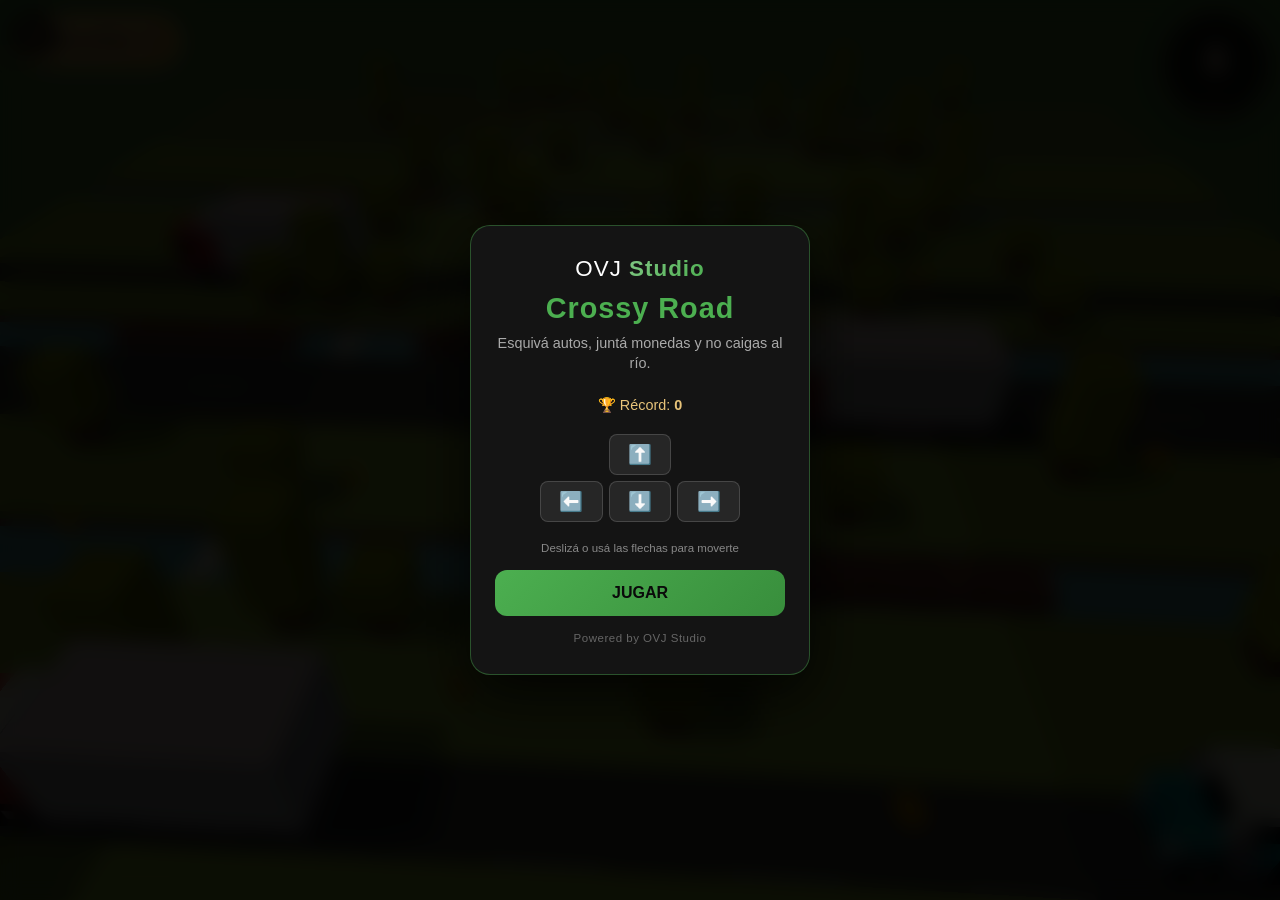
==== play/crossyroad/index.html @ e0ae5e1c "Add files via upload" ====
<!DOCTYPE html>
<html lang="en">
<head>
  <meta charset="utf-8">
  <meta name="google" content="notranslate">
  <meta name="viewport" content="width=device-width, user-scalable=no, minimum-scale=1.0, maximum-scale=1.0">
  <title>Crossy Road · OVJ Play</title>
  <link rel="icon" href="logo.png">
  <script type="module" crossorigin src="./assets/index-kClko3y4.js"></script>
  <link rel="stylesheet" crossorigin href="./assets/index-D1W9kxFr.css">
</head>
<body>
  <div id="container"></div>
  <div id="avatar-container">
    <canvas id="avatar-canvas"></canvas>
    <div id="avatar-label">OVJ</div>
  </div>
  <button id="btn-reiniciar" onclick="window.location.reload()">↻</button>
</body>
</html>
---- play/crossyroad/assets/index-D1W9kxFr.css ----
html,body{margin:0;padding:0;overflow:hidden;font-family:Segoe UI,Tahoma,Geneva,Verdana,sans-serif;background-color:#0a0a0a}#startPopup,#loosePopup{position:fixed;top:0;right:0;bottom:0;left:0;background-color:#000000eb;-webkit-backdrop-filter:blur(10px);backdrop-filter:blur(10px);display:flex;justify-content:center;align-items:center;z-index:1000}.ovj-modal{background:#141414;border:1px solid rgba(232,196,122,.3);border-radius:20px;padding:30px 24px;text-align:center;max-width:340px;width:90%;max-height:90vh;overflow-y:auto;box-shadow:0 20px 60px #000c;box-sizing:border-box}.ovj-logo{font-size:1.4rem;font-weight:300;color:#fff;letter-spacing:1px;margin-bottom:10px}.ovj-logo span{font-weight:800;background:linear-gradient(135deg,#f9d976,#d4a94a);-webkit-background-clip:text;-webkit-text-fill-color:transparent}.ovj-titulo{font-size:1.8rem;font-weight:800;color:#e8c47a;margin-bottom:8px;letter-spacing:1px}.ovj-subtitulo{font-size:.9rem;color:#aaa;margin-bottom:24px;line-height:1.4}.ovj-btn{width:100%;padding:14px 20px;border-radius:12px;border:none;background:linear-gradient(135deg,#e8c47a,#d4a94a);color:#0a0a0a;font-size:1rem;font-weight:800;cursor:pointer;font-family:inherit;transition:transform .2s,box-shadow .2s;margin-bottom:16px}.ovj-btn:hover{transform:scale(1.02);box-shadow:0 8px 25px #e8c47a66}.ovj-footer{font-size:.72rem;color:#666;letter-spacing:.5px}.ovj-link{display:block;font-size:.75rem;color:#e8c47a;text-decoration:none;margin-top:8px;opacity:.8}.ovj-link:hover{opacity:1;text-decoration:underline}#scoreElement{position:absolute;top:15px;left:15px;color:#0a0a0a;font-size:22px;padding:10px 18px;background:linear-gradient(135deg,#e8c47a,#d4a94a);border:2px solid #b8860b;border-radius:50px;font-weight:900;box-shadow:0 4px 20px #e8c47a80;z-index:10;font-family:Segoe UI,sans-serif;letter-spacing:.5px}@media (max-width: 480px){.ovj-titulo{font-size:1.5rem}.ovj-btn{padding:12px;font-size:.95rem}#scoreElement{font-size:14px;padding:6px 10px}}.ovj-publicidad{display:flex;flex-direction:column;align-items:center;justify-content:center;gap:4px;width:100%;max-width:100%;padding:14px 20px;margin:20px 0 0;box-sizing:border-box;background:linear-gradient(135deg,#4caf5026,#4caf500d);border:1.5px solid rgba(76,175,80,.5);border-radius:12px;color:#81c784;text-decoration:none;font-size:.85rem;font-weight:600;letter-spacing:.3px;transition:all .3s ease;text-align:center;box-shadow:0 4px 20px #4caf5026;animation:pulsePub 2.5s infinite}.ovj-publicidad strong{color:#fff;font-size:.95rem;font-weight:800}.ovj-publicidad:hover{background:#4caf5040;border-color:#4caf50;transform:translateY(-2px) scale(1.02);box-shadow:0 8px 30px #4caf5066}@keyframes pulsePub{0%,to{box-shadow:0 4px 20px #4caf5026}50%{box-shadow:0 6px 35px #4caf5059}}.ovj-publicidad-wrapper{width:100%;overflow:hidden;box-sizing:border-box;margin-top:20px}#avatar-container{position:fixed;top:12px;right:12px;width:100px;height:100px;border-radius:50%;overflow:hidden;background:#0a0a0ad9;border:2px solid rgba(232,196,122,.4);box-shadow:0 4px 20px #0009;z-index:100;pointer-events:none;display:flex;align-items:center;justify-content:center}#avatar-canvas{width:100%;height:100%;display:block}#avatar-label{position:absolute;bottom:-2px;left:50%;transform:translate(-50%);font-size:.55rem;font-weight:800;color:#e8c47a;letter-spacing:1px;background:#0a0a0ae6;padding:1px 6px;border-radius:10px;border:1px solid rgba(232,196,122,.3)}@media (max-width: 500px){#avatar-container{width:80px;height:80px;top:8px;right:8px}}#btn-reiniciar{position:fixed;top:12px;left:12px;width:44px;height:44px;border-radius:50%;border:2px solid rgba(232,196,122,.4);background:#0a0a0ad9;color:#e8c47a;font-size:1.4rem;font-weight:800;cursor:pointer;z-index:100;display:flex;align-items:center;justify-content:center;transition:all .2s;box-shadow:0 4px 20px #0009;font-family:inherit;padding:0}#btn-reiniciar:hover{background:#e8c47a33;border-color:#e8c47a;transform:scale(1.1)}#btn-reiniciar:active{transform:scale(.95)}@media (max-width: 500px){#btn-reiniciar{width:36px;height:36px;font-size:1.2rem;top:8px;left:8px}}
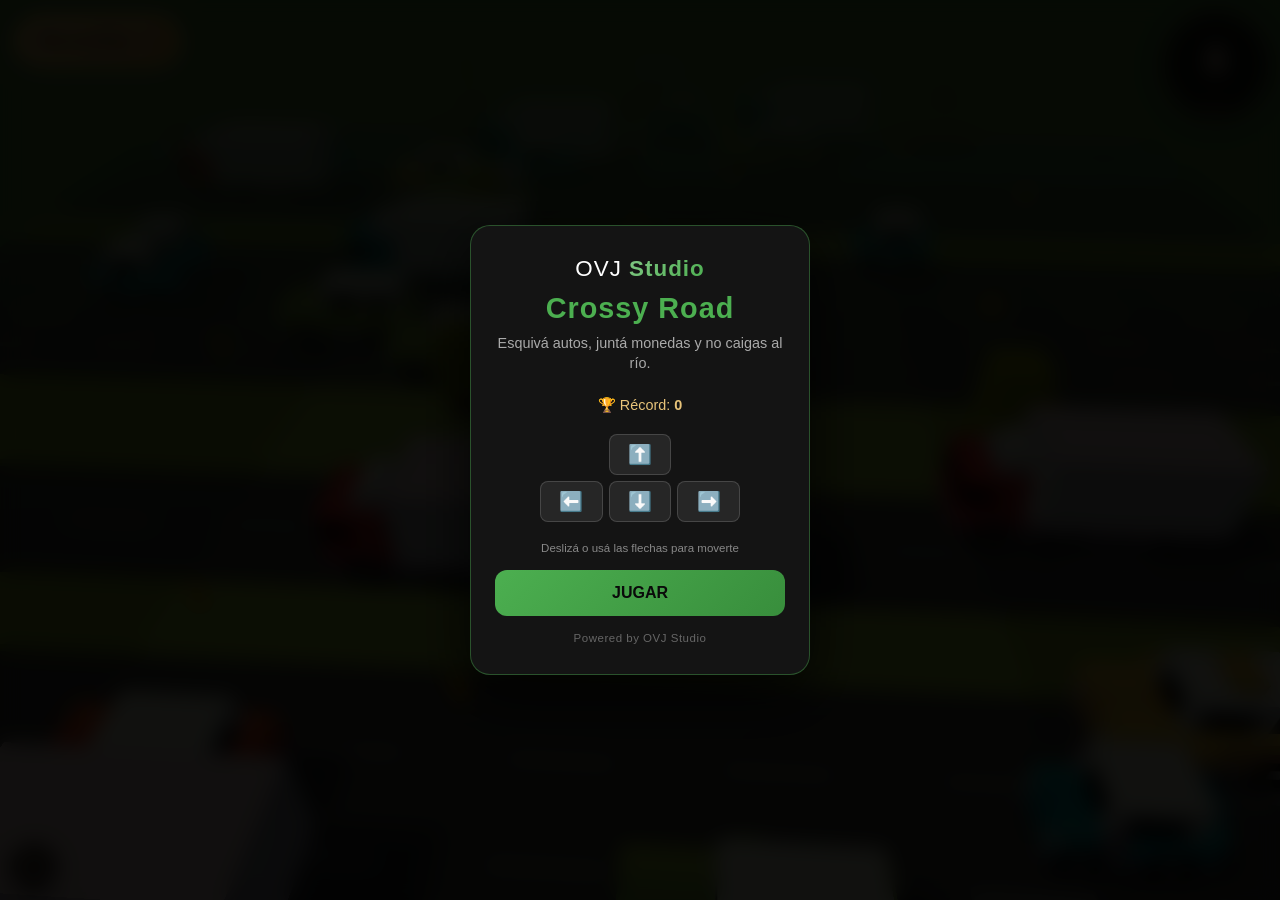
==== commit 642411c5: "Add files via upload" ====
--- a/play/crossyroad/index.html
+++ b/play/crossyroad/index.html
@@ -6,8 +6,8 @@
   <meta name="viewport" content="width=device-width, user-scalable=no, minimum-scale=1.0, maximum-scale=1.0">
   <title>Crossy Road · OVJ Play</title>
   <link rel="icon" href="logo.png">
-  <script type="module" crossorigin src="./assets/index-kClko3y4.js"></script>
-  <link rel="stylesheet" crossorigin href="./assets/index-D1W9kxFr.css">
+  <script type="module" crossorigin src="./assets/index-C-ke5EKR.js"></script>
+  <link rel="stylesheet" crossorigin href="./assets/index-CdCoIIlp.css">
 </head>
 <body>
   <div id="container"></div>
--- a/play/crossyroad/assets/index-CdCoIIlp.css
+++ b/play/crossyroad/assets/index-CdCoIIlp.css
@@ -0,0 +1 @@
+html,body{margin:0;padding:0;overflow:hidden;font-family:Segoe UI,Tahoma,Geneva,Verdana,sans-serif;background-color:#0a0a0a}#startPopup,#loosePopup{position:fixed;top:0;right:0;bottom:0;left:0;background-color:#000000eb;-webkit-backdrop-filter:blur(10px);backdrop-filter:blur(10px);display:flex;justify-content:center;align-items:center;z-index:1000}.ovj-modal{background:#141414;border:1px solid rgba(232,196,122,.3);border-radius:20px;padding:30px 24px;text-align:center;max-width:340px;width:90%;max-height:90vh;overflow-y:auto;box-shadow:0 20px 60px #000c;box-sizing:border-box}.ovj-logo{font-size:1.4rem;font-weight:300;color:#fff;letter-spacing:1px;margin-bottom:10px}.ovj-logo span{font-weight:800;background:linear-gradient(135deg,#f9d976,#d4a94a);-webkit-background-clip:text;-webkit-text-fill-color:transparent}.ovj-titulo{font-size:1.8rem;font-weight:800;color:#e8c47a;margin-bottom:8px;letter-spacing:1px}.ovj-subtitulo{font-size:.9rem;color:#aaa;margin-bottom:24px;line-height:1.4}.ovj-btn{width:100%;padding:14px 20px;border-radius:12px;border:none;background:linear-gradient(135deg,#e8c47a,#d4a94a);color:#0a0a0a;font-size:1rem;font-weight:800;cursor:pointer;font-family:inherit;transition:transform .2s,box-shadow .2s;margin-bottom:16px}.ovj-btn:hover{transform:scale(1.02);box-shadow:0 8px 25px #e8c47a66}.ovj-footer{font-size:.72rem;color:#666;letter-spacing:.5px}.ovj-link{display:block;font-size:.75rem;color:#e8c47a;text-decoration:none;margin-top:8px;opacity:.8}.ovj-link:hover{opacity:1;text-decoration:underline}#scoreElement{position:absolute;top:15px;left:15px;color:#0a0a0a;font-size:22px;padding:10px 18px;background:linear-gradient(135deg,#e8c47a,#d4a94a);border:2px solid #b8860b;border-radius:50px;font-weight:900;box-shadow:0 4px 20px #e8c47a80;z-index:10;font-family:Segoe UI,sans-serif;letter-spacing:.5px}@media (max-width: 480px){.ovj-titulo{font-size:1.5rem}.ovj-btn{padding:12px;font-size:.95rem}#scoreElement{font-size:14px;padding:6px 10px}}.ovj-publicidad{display:flex;flex-direction:column;align-items:center;justify-content:center;gap:4px;width:100%;max-width:100%;padding:14px 20px;margin:20px 0 0;box-sizing:border-box;background:linear-gradient(135deg,#4caf5026,#4caf500d);border:1.5px solid rgba(76,175,80,.5);border-radius:12px;color:#81c784;text-decoration:none;font-size:.85rem;font-weight:600;letter-spacing:.3px;transition:all .3s ease;text-align:center;box-shadow:0 4px 20px #4caf5026;animation:pulsePub 2.5s infinite}.ovj-publicidad strong{color:#fff;font-size:.95rem;font-weight:800}.ovj-publicidad:hover{background:#4caf5040;border-color:#4caf50;transform:translateY(-2px) scale(1.02);box-shadow:0 8px 30px #4caf5066}@keyframes pulsePub{0%,to{box-shadow:0 4px 20px #4caf5026}50%{box-shadow:0 6px 35px #4caf5059}}.ovj-publicidad-wrapper{width:100%;overflow:hidden;box-sizing:border-box;margin-top:20px}#avatar-container{position:fixed;top:12px;right:12px;width:100px;height:100px;border-radius:50%;overflow:hidden;background:#0a0a0ad9;border:2px solid rgba(232,196,122,.4);box-shadow:0 4px 20px #0009;z-index:100;pointer-events:none;display:flex;align-items:center;justify-content:center}#avatar-canvas{width:100%;height:100%;display:block}#avatar-label{position:absolute;bottom:-2px;left:50%;transform:translate(-50%);font-size:.55rem;font-weight:800;color:#e8c47a;letter-spacing:1px;background:#0a0a0ae6;padding:1px 6px;border-radius:10px;border:1px solid rgba(232,196,122,.3)}@media (max-width: 500px){#avatar-container{width:80px;height:80px;top:8px;right:8px}}#btn-reiniciar{position:fixed;bottom:12px;left:12px;width:44px;height:44px;border-radius:50%;border:2px solid rgba(232,196,122,.4);background:#0a0a0ad9;color:#e8c47a;font-size:1.4rem;font-weight:800;cursor:pointer;z-index:100;display:flex;align-items:center;justify-content:center;transition:all .2s;box-shadow:0 4px 20px #0009;font-family:inherit;padding:0}#btn-reiniciar:hover{background:#e8c47a33;border-color:#e8c47a;transform:scale(1.1)}#btn-reiniciar:active{transform:scale(.95)}@media (max-width: 500px){#btn-reiniciar{width:36px;height:36px;font-size:1.2rem;bottom:8px;left:8px}}
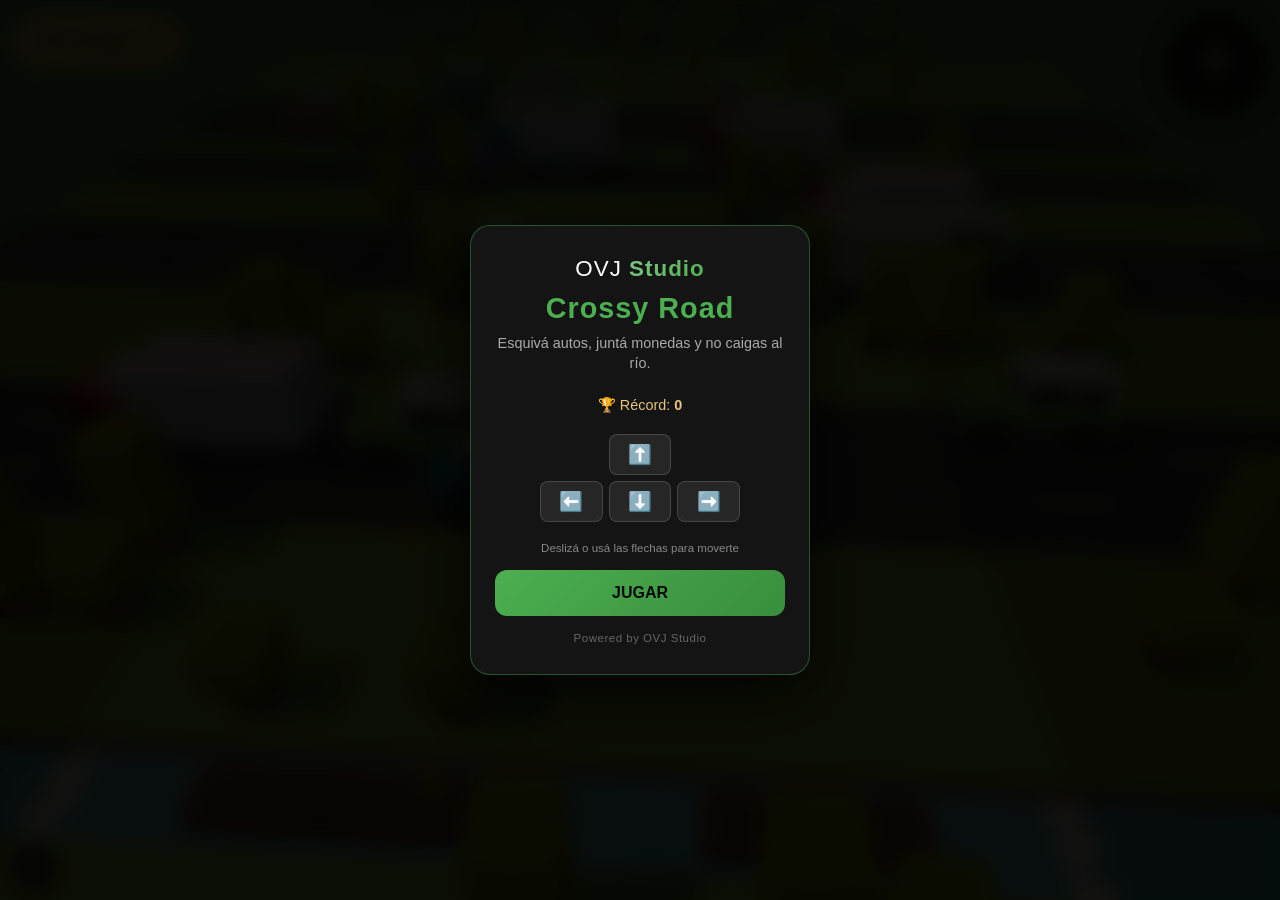
==== commit 412bbb71: "Add files via upload" ====
--- a/play/crossyroad/index.html
+++ b/play/crossyroad/index.html
@@ -6,7 +6,7 @@
   <meta name="viewport" content="width=device-width, user-scalable=no, minimum-scale=1.0, maximum-scale=1.0">
   <title>Crossy Road · OVJ Play</title>
   <link rel="icon" href="logo.png">
-  <script type="module" crossorigin src="./assets/index-C-ke5EKR.js"></script>
+  <script type="module" crossorigin src="./assets/index-D1NsiuIh.js"></script>
   <link rel="stylesheet" crossorigin href="./assets/index-CdCoIIlp.css">
 </head>
 <body>
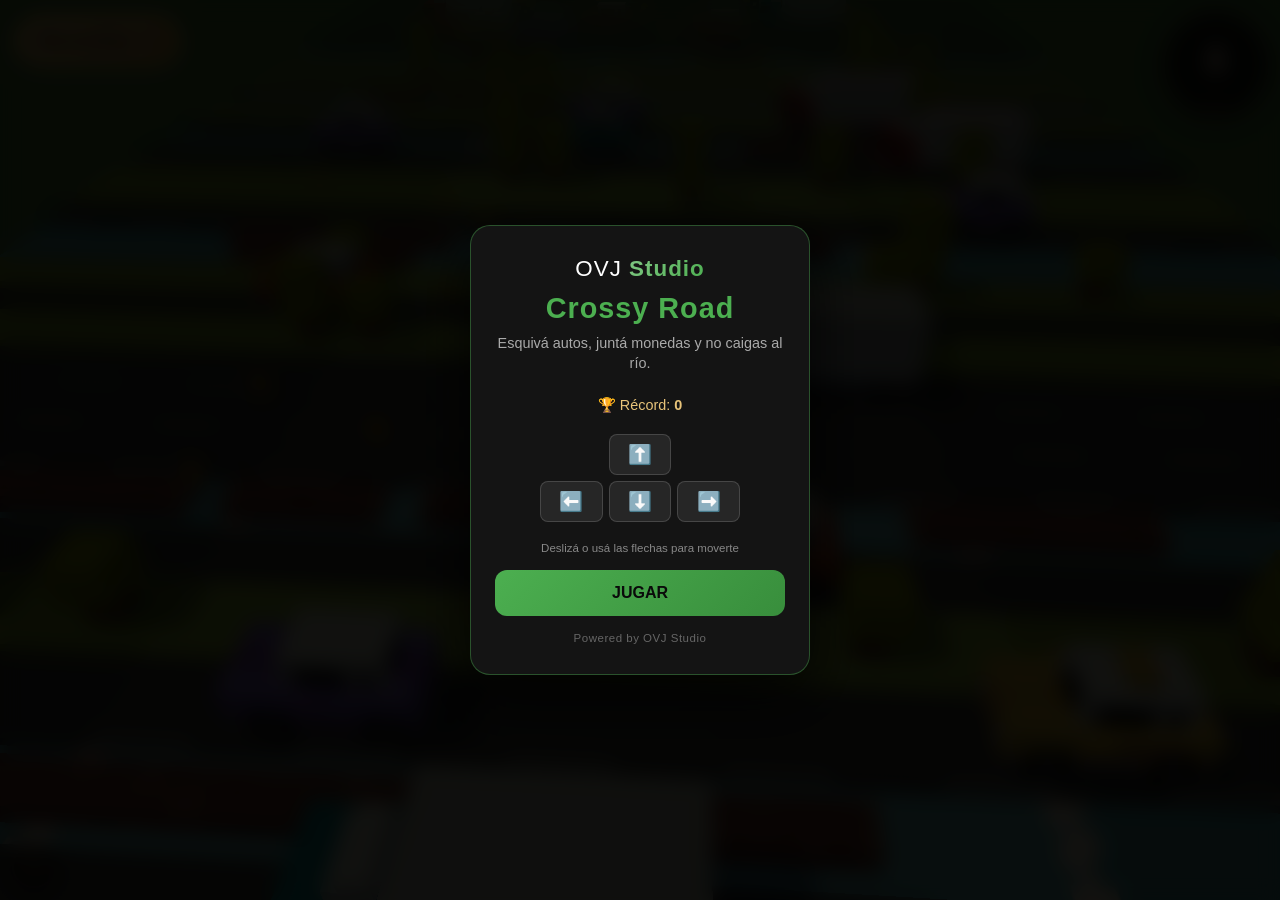
==== commit 3fd7e0b6: "Add files via upload" ====
--- a/play/crossyroad/index.html
+++ b/play/crossyroad/index.html
@@ -6,7 +6,7 @@
   <meta name="viewport" content="width=device-width, user-scalable=no, minimum-scale=1.0, maximum-scale=1.0">
   <title>Crossy Road · OVJ Play</title>
   <link rel="icon" href="logo.png">
-  <script type="module" crossorigin src="./assets/index-D1NsiuIh.js"></script>
+  <script type="module" crossorigin src="./assets/index-wHde-TeJ.js"></script>
   <link rel="stylesheet" crossorigin href="./assets/index-CdCoIIlp.css">
 </head>
 <body>
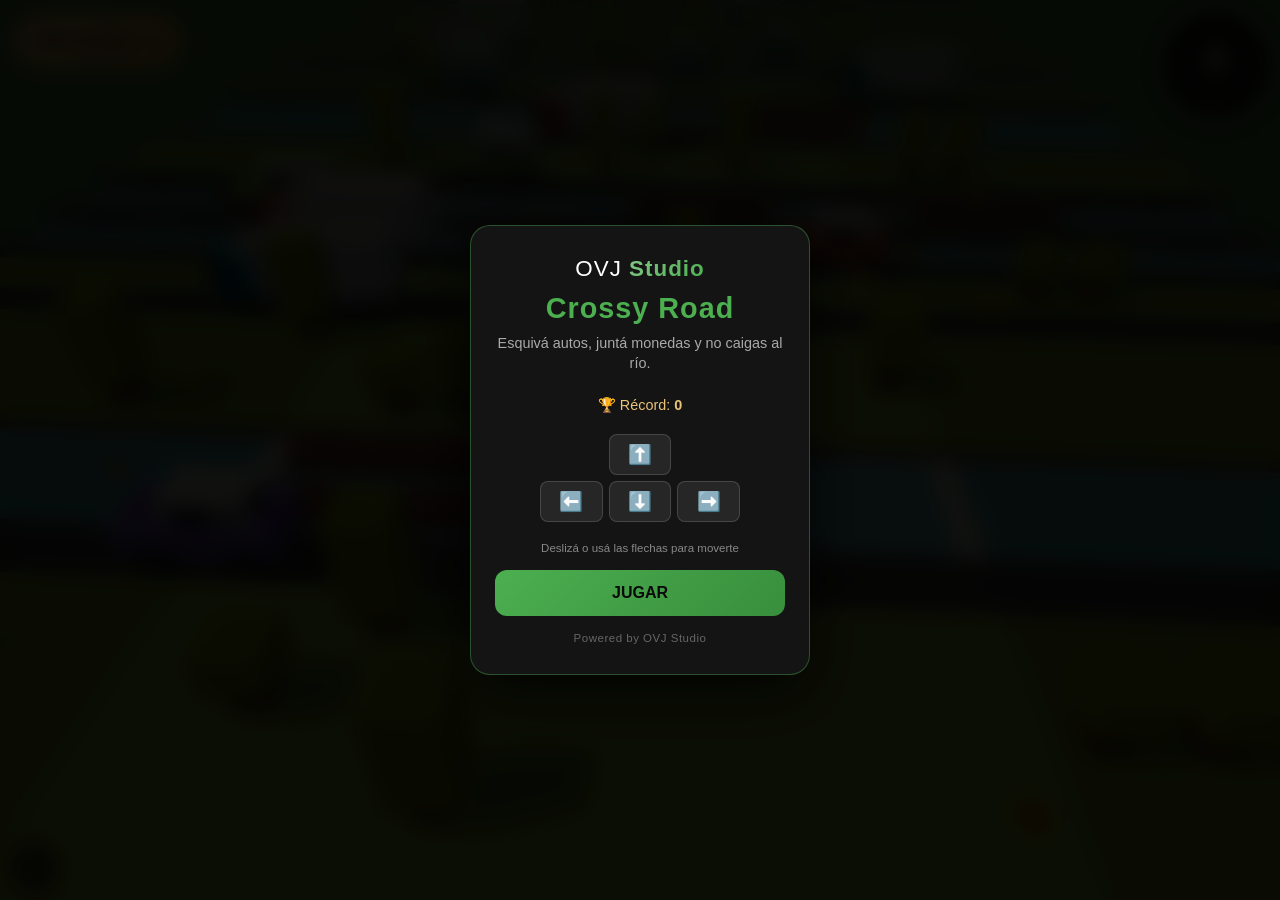
==== commit 9db7bea8: "Add files via upload" ====
--- a/play/crossyroad/index.html
+++ b/play/crossyroad/index.html
@@ -6,11 +6,12 @@
   <meta name="viewport" content="width=device-width, user-scalable=no, minimum-scale=1.0, maximum-scale=1.0">
   <title>Crossy Road · OVJ Play</title>
   <link rel="icon" href="logo.png">
-  <script type="module" crossorigin src="./assets/index-wHde-TeJ.js"></script>
-  <link rel="stylesheet" crossorigin href="./assets/index-CdCoIIlp.css">
+  <script type="module" crossorigin src="./assets/index-BsVlXwuv.js"></script>
+  <link rel="stylesheet" crossorigin href="./assets/index-qtJcQ1gS.css">
 </head>
 <body>
   <div id="container"></div>
+  <div id="pantalla-carga">Cargando...</div>
   <div id="avatar-container">
     <canvas id="avatar-canvas"></canvas>
     <div id="avatar-label">OVJ</div>
--- a/play/crossyroad/assets/index-qtJcQ1gS.css
+++ b/play/crossyroad/assets/index-qtJcQ1gS.css
@@ -0,0 +1 @@
+html,body{margin:0;padding:0;overflow:hidden;font-family:Segoe UI,Tahoma,Geneva,Verdana,sans-serif;background-color:#0a0a0a}#startPopup,#loosePopup{position:fixed;top:0;right:0;bottom:0;left:0;background-color:#000000eb;-webkit-backdrop-filter:blur(10px);backdrop-filter:blur(10px);display:flex;justify-content:center;align-items:center;z-index:1000}.ovj-modal{background:#141414;border:1px solid rgba(232,196,122,.3);border-radius:20px;padding:30px 24px;text-align:center;max-width:340px;width:90%;max-height:90vh;overflow-y:auto;box-shadow:0 20px 60px #000c;box-sizing:border-box}.ovj-logo{font-size:1.4rem;font-weight:300;color:#fff;letter-spacing:1px;margin-bottom:10px}.ovj-logo span{font-weight:800;background:linear-gradient(135deg,#f9d976,#d4a94a);-webkit-background-clip:text;-webkit-text-fill-color:transparent}.ovj-titulo{font-size:1.8rem;font-weight:800;color:#e8c47a;margin-bottom:8px;letter-spacing:1px}.ovj-subtitulo{font-size:.9rem;color:#aaa;margin-bottom:24px;line-height:1.4}.ovj-btn{width:100%;padding:14px 20px;border-radius:12px;border:none;background:linear-gradient(135deg,#e8c47a,#d4a94a);color:#0a0a0a;font-size:1rem;font-weight:800;cursor:pointer;font-family:inherit;transition:transform .2s,box-shadow .2s;margin-bottom:16px}.ovj-btn:hover{transform:scale(1.02);box-shadow:0 8px 25px #e8c47a66}.ovj-footer{font-size:.72rem;color:#666;letter-spacing:.5px}.ovj-link{display:block;font-size:.75rem;color:#e8c47a;text-decoration:none;margin-top:8px;opacity:.8}.ovj-link:hover{opacity:1;text-decoration:underline}#scoreElement{position:absolute;top:15px;left:15px;color:#0a0a0a;font-size:22px;padding:10px 18px;background:linear-gradient(135deg,#e8c47a,#d4a94a);border:2px solid #b8860b;border-radius:50px;font-weight:900;box-shadow:0 4px 20px #e8c47a80;z-index:10;font-family:Segoe UI,sans-serif;letter-spacing:.5px}@media (max-width: 480px){.ovj-titulo{font-size:1.5rem}.ovj-btn{padding:12px;font-size:.95rem}#scoreElement{font-size:14px;padding:6px 10px}}.ovj-publicidad{display:flex;flex-direction:column;align-items:center;justify-content:center;gap:4px;width:100%;max-width:100%;padding:14px 20px;margin:20px 0 0;box-sizing:border-box;background:linear-gradient(135deg,#4caf5026,#4caf500d);border:1.5px solid rgba(76,175,80,.5);border-radius:12px;color:#81c784;text-decoration:none;font-size:.85rem;font-weight:600;letter-spacing:.3px;transition:all .3s ease;text-align:center;box-shadow:0 4px 20px #4caf5026;animation:pulsePub 2.5s infinite}.ovj-publicidad strong{color:#fff;font-size:.95rem;font-weight:800}.ovj-publicidad:hover{background:#4caf5040;border-color:#4caf50;transform:translateY(-2px) scale(1.02);box-shadow:0 8px 30px #4caf5066}@keyframes pulsePub{0%,to{box-shadow:0 4px 20px #4caf5026}50%{box-shadow:0 6px 35px #4caf5059}}.ovj-publicidad-wrapper{width:100%;overflow:hidden;box-sizing:border-box;margin-top:20px}#avatar-container{position:fixed;top:12px;right:12px;width:100px;height:100px;border-radius:50%;overflow:hidden;background:#0a0a0ad9;border:2px solid rgba(232,196,122,.4);box-shadow:0 4px 20px #0009;z-index:100;pointer-events:none;display:flex;align-items:center;justify-content:center}#avatar-canvas{width:100%;height:100%;display:block}#avatar-label{position:absolute;bottom:-2px;left:50%;transform:translate(-50%);font-size:.55rem;font-weight:800;color:#e8c47a;letter-spacing:1px;background:#0a0a0ae6;padding:1px 6px;border-radius:10px;border:1px solid rgba(232,196,122,.3)}@media (max-width: 500px){#avatar-container{width:80px;height:80px;top:8px;right:8px}}#btn-reiniciar{position:fixed;bottom:12px;left:12px;width:44px;height:44px;border-radius:50%;border:2px solid rgba(232,196,122,.4);background:#0a0a0ad9;color:#e8c47a;font-size:1.4rem;font-weight:800;cursor:pointer;z-index:100;display:flex;align-items:center;justify-content:center;transition:all .2s;box-shadow:0 4px 20px #0009;font-family:inherit;padding:0}#btn-reiniciar:hover{background:#e8c47a33;border-color:#e8c47a;transform:scale(1.1)}#btn-reiniciar:active{transform:scale(.95)}@media (max-width: 500px){#btn-reiniciar{width:36px;height:36px;font-size:1.2rem;bottom:8px;left:8px}}#pantalla-carga{position:fixed;top:0;right:0;bottom:0;left:0;background:#0a0a0a;display:flex;align-items:center;justify-content:center;z-index:50;color:#e8c47a;font-size:1.2rem;font-weight:800;letter-spacing:2px;transition:opacity .5s ease}
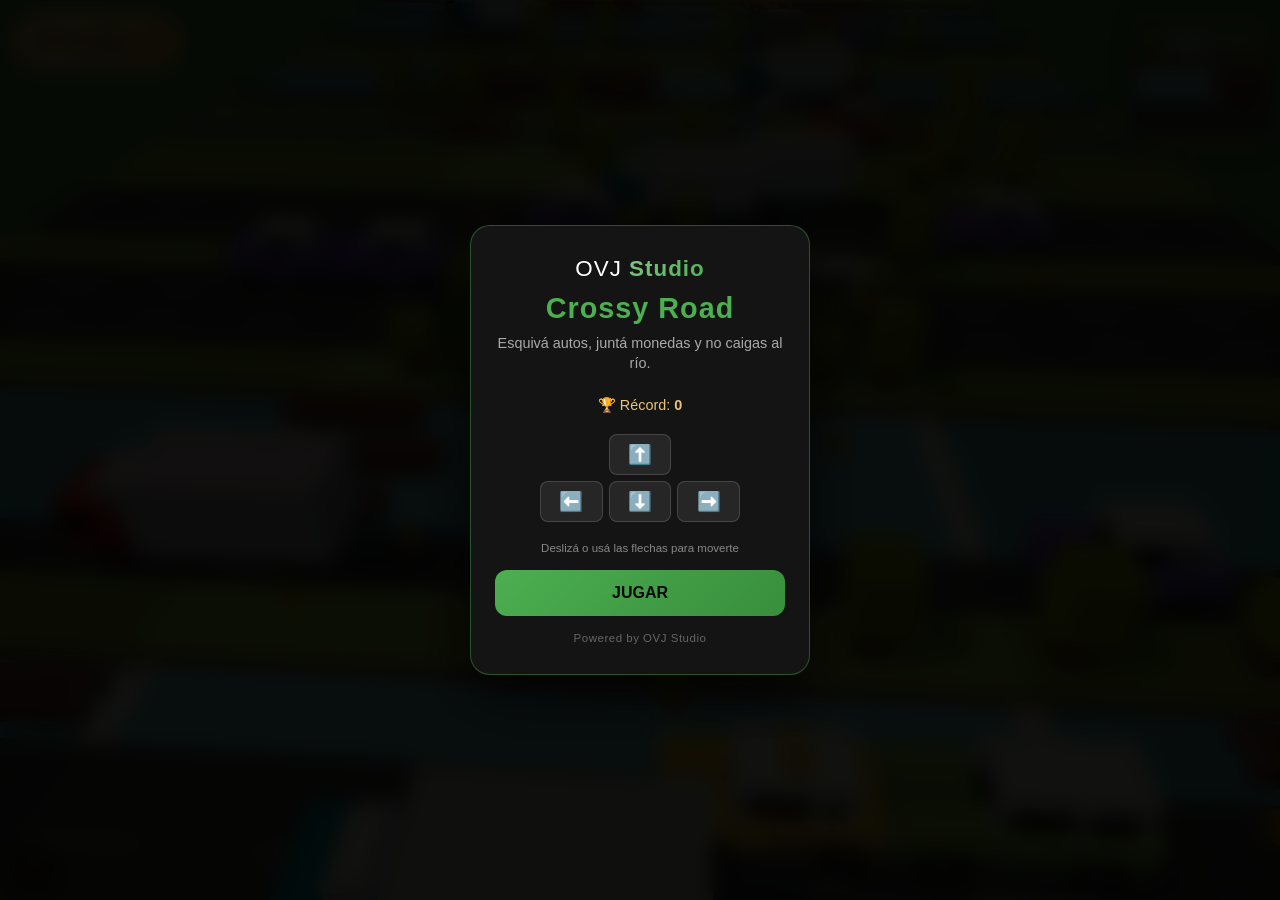
==== commit d00d8aab: "Add files via upload" ====
--- a/play/crossyroad/index.html
+++ b/play/crossyroad/index.html
@@ -6,15 +6,14 @@
   <meta name="viewport" content="width=device-width, user-scalable=no, minimum-scale=1.0, maximum-scale=1.0">
   <title>Crossy Road · OVJ Play</title>
   <link rel="icon" href="logo.png">
-  <script type="module" crossorigin src="./assets/index-BsVlXwuv.js"></script>
-  <link rel="stylesheet" crossorigin href="./assets/index-qtJcQ1gS.css">
+  <script type="module" crossorigin src="./assets/index-DP5bxMbE.js"></script>
+  <link rel="stylesheet" crossorigin href="./assets/index-BV_SxnOv.css">
 </head>
 <body>
   <div id="container"></div>
   <div id="pantalla-carga">Cargando...</div>
   <div id="avatar-container">
     <canvas id="avatar-canvas"></canvas>
-    <div id="avatar-label">OVJ</div>
   </div>
   <button id="btn-reiniciar" onclick="window.location.reload()">↻</button>
 </body>
--- a/play/crossyroad/assets/index-BV_SxnOv.css
+++ b/play/crossyroad/assets/index-BV_SxnOv.css
@@ -0,0 +1 @@
+html,body{margin:0;padding:0;overflow:hidden;font-family:Segoe UI,Tahoma,Geneva,Verdana,sans-serif;background-color:#0a0a0a}#startPopup,#loosePopup{position:fixed;top:0;right:0;bottom:0;left:0;background-color:#000000eb;-webkit-backdrop-filter:blur(10px);backdrop-filter:blur(10px);display:flex;justify-content:center;align-items:center;z-index:1000}.ovj-modal{background:#141414;border:1px solid rgba(232,196,122,.3);border-radius:20px;padding:30px 24px;text-align:center;max-width:340px;width:90%;max-height:90vh;overflow-y:auto;box-shadow:0 20px 60px #000c;box-sizing:border-box}.ovj-logo{font-size:1.4rem;font-weight:300;color:#fff;letter-spacing:1px;margin-bottom:10px}.ovj-logo span{font-weight:800;background:linear-gradient(135deg,#f9d976,#d4a94a);-webkit-background-clip:text;-webkit-text-fill-color:transparent}.ovj-titulo{font-size:1.8rem;font-weight:800;color:#e8c47a;margin-bottom:8px;letter-spacing:1px}.ovj-subtitulo{font-size:.9rem;color:#aaa;margin-bottom:24px;line-height:1.4}.ovj-btn{width:100%;padding:14px 20px;border-radius:12px;border:none;background:linear-gradient(135deg,#e8c47a,#d4a94a);color:#0a0a0a;font-size:1rem;font-weight:800;cursor:pointer;font-family:inherit;transition:transform .2s,box-shadow .2s;margin-bottom:16px}.ovj-btn:hover{transform:scale(1.02);box-shadow:0 8px 25px #e8c47a66}.ovj-footer{font-size:.72rem;color:#666;letter-spacing:.5px}.ovj-link{display:block;font-size:.75rem;color:#e8c47a;text-decoration:none;margin-top:8px;opacity:.8}.ovj-link:hover{opacity:1;text-decoration:underline}#scoreElement{position:absolute;top:15px;left:15px;color:#0a0a0a;font-size:22px;padding:10px 18px;background:linear-gradient(135deg,#e8c47a,#d4a94a);border:2px solid #b8860b;border-radius:50px;font-weight:900;box-shadow:0 4px 20px #e8c47a80;z-index:10;font-family:Segoe UI,sans-serif;letter-spacing:.5px}@media (max-width: 480px){.ovj-titulo{font-size:1.5rem}.ovj-btn{padding:12px;font-size:.95rem}#scoreElement{font-size:14px;padding:6px 10px}}.ovj-publicidad{display:flex;flex-direction:column;align-items:center;justify-content:center;gap:4px;width:100%;max-width:100%;padding:14px 20px;margin:20px 0 0;box-sizing:border-box;background:linear-gradient(135deg,#4caf5026,#4caf500d);border:1.5px solid rgba(76,175,80,.5);border-radius:12px;color:#81c784;text-decoration:none;font-size:.85rem;font-weight:600;letter-spacing:.3px;transition:all .3s ease;text-align:center;box-shadow:0 4px 20px #4caf5026;animation:pulsePub 2.5s infinite}.ovj-publicidad strong{color:#fff;font-size:.95rem;font-weight:800}.ovj-publicidad:hover{background:#4caf5040;border-color:#4caf50;transform:translateY(-2px) scale(1.02);box-shadow:0 8px 30px #4caf5066}@keyframes pulsePub{0%,to{box-shadow:0 4px 20px #4caf5026}50%{box-shadow:0 6px 35px #4caf5059}}.ovj-publicidad-wrapper{width:100%;overflow:hidden;box-sizing:border-box;margin-top:20px}#avatar-container{position:fixed;top:12px;right:12px;width:130px;height:130px;border-radius:12px;overflow:hidden;background:#0a0a0ad9;border:2px solid rgba(232,196,122,.4);box-shadow:0 4px 20px #0009;z-index:100;pointer-events:none;display:flex;align-items:center;justify-content:center}#avatar-canvas{width:100%;height:100%;display:block}@media (max-width: 500px){#avatar-container{width:100px;height:100px;top:8px;right:8px}}#btn-reiniciar{position:fixed;bottom:12px;left:12px;width:44px;height:44px;border-radius:50%;border:2px solid rgba(232,196,122,.4);background:#0a0a0ad9;color:#e8c47a;font-size:1.4rem;font-weight:800;cursor:pointer;z-index:100;display:flex;align-items:center;justify-content:center;transition:all .2s;box-shadow:0 4px 20px #0009;font-family:inherit;padding:0}#btn-reiniciar:hover{background:#e8c47a33;border-color:#e8c47a;transform:scale(1.1)}#btn-reiniciar:active{transform:scale(.95)}@media (max-width: 500px){#btn-reiniciar{width:36px;height:36px;font-size:1.2rem;bottom:8px;left:8px}}#pantalla-carga{position:fixed;top:0;right:0;bottom:0;left:0;background:#0a0a0a;display:flex;align-items:center;justify-content:center;z-index:50;color:#e8c47a;font-size:1.2rem;font-weight:800;letter-spacing:2px;transition:opacity .5s ease}
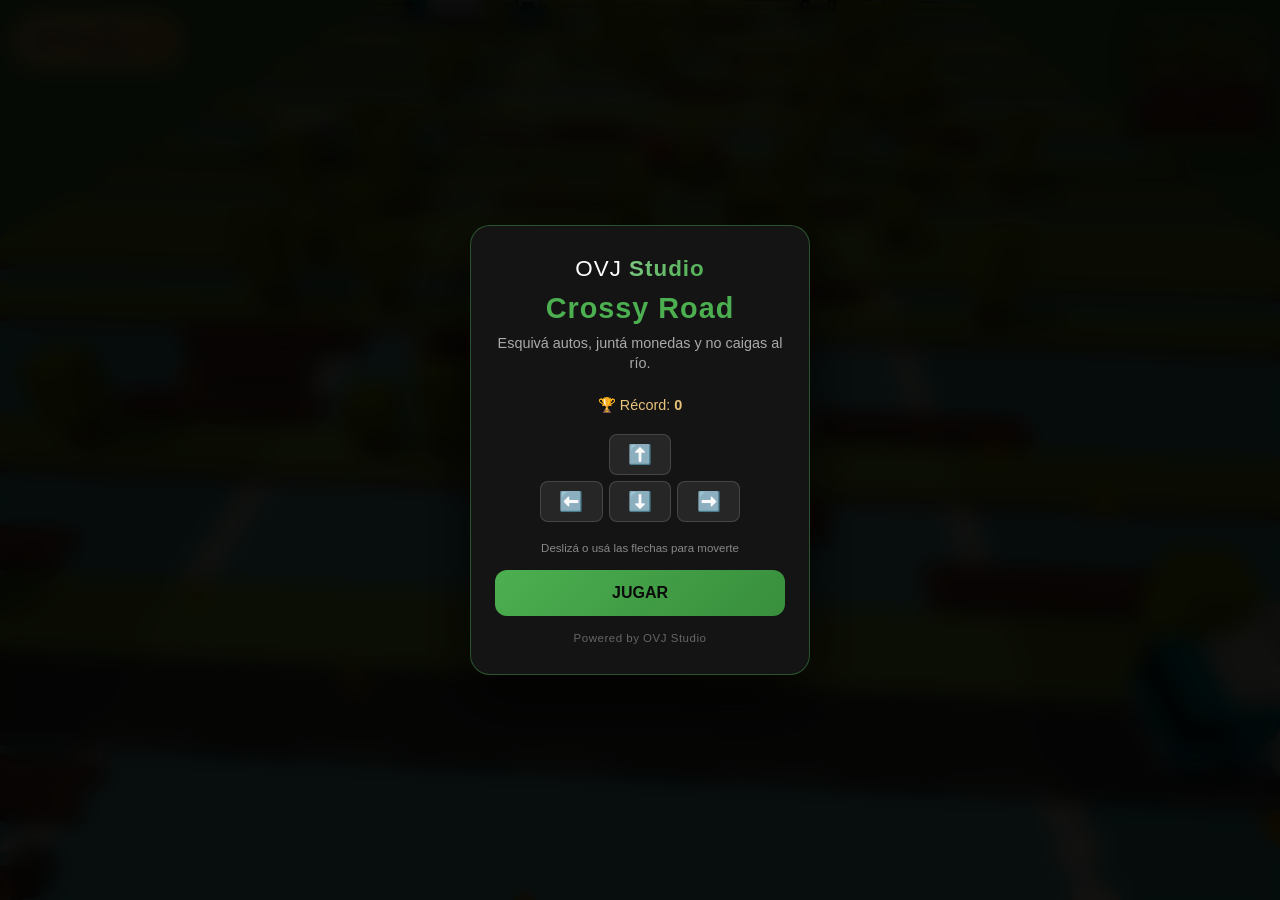
==== commit 0d2ffe8a: "Add files via upload" ====
--- a/play/crossyroad/index.html
+++ b/play/crossyroad/index.html
@@ -6,7 +6,7 @@
   <meta name="viewport" content="width=device-width, user-scalable=no, minimum-scale=1.0, maximum-scale=1.0">
   <title>Crossy Road · OVJ Play</title>
   <link rel="icon" href="logo.png">
-  <script type="module" crossorigin src="./assets/index-DP5bxMbE.js"></script>
+  <script type="module" crossorigin src="./assets/index-BhJ6ibzv.js"></script>
   <link rel="stylesheet" crossorigin href="./assets/index-BV_SxnOv.css">
 </head>
 <body>
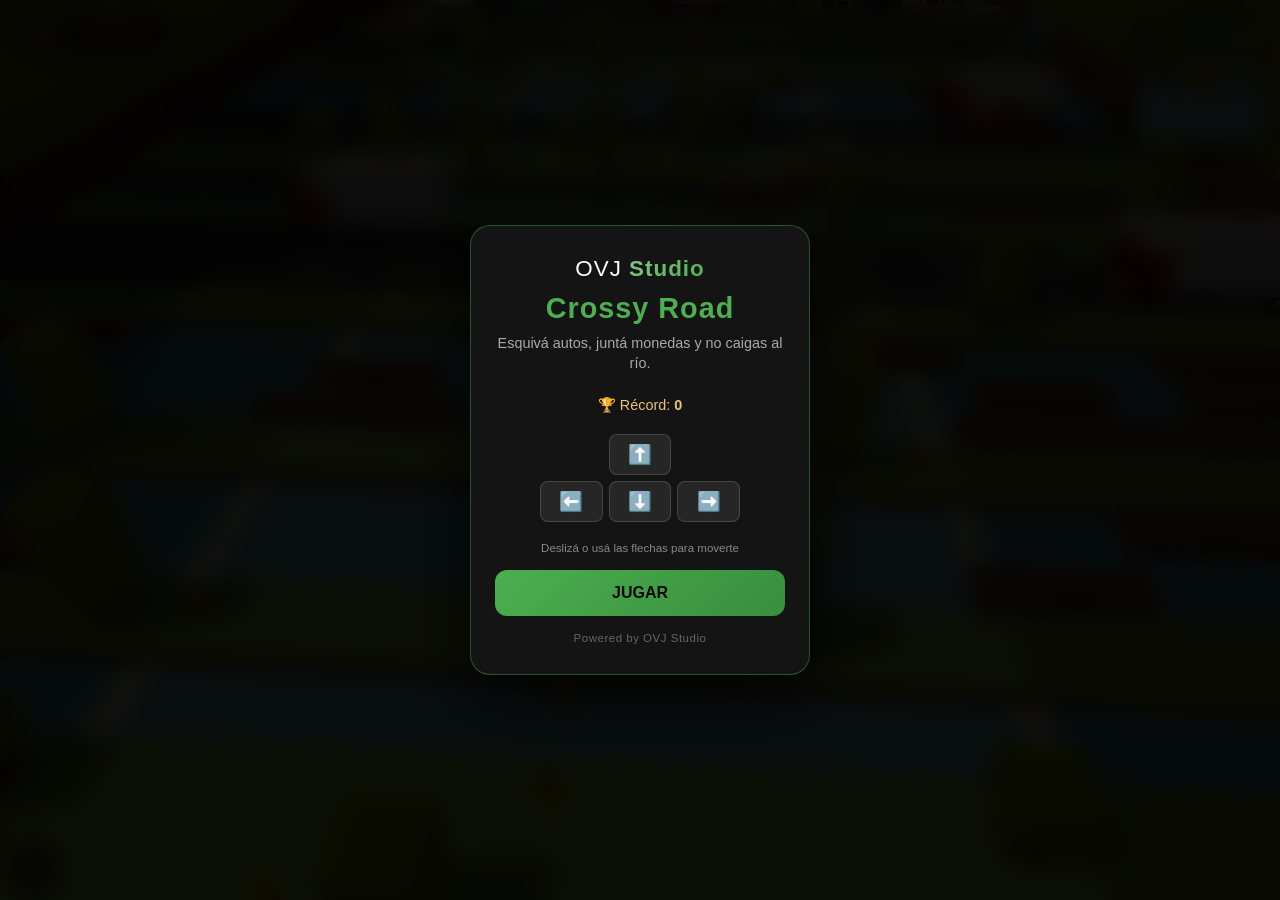
==== commit f4664c06: "Add files via upload" ====
--- a/play/crossyroad/index.html
+++ b/play/crossyroad/index.html
@@ -6,8 +6,8 @@
   <meta name="viewport" content="width=device-width, user-scalable=no, minimum-scale=1.0, maximum-scale=1.0">
   <title>Crossy Road · OVJ Play</title>
   <link rel="icon" href="logo.png">
-  <script type="module" crossorigin src="./assets/index-BhJ6ibzv.js"></script>
-  <link rel="stylesheet" crossorigin href="./assets/index-BV_SxnOv.css">
+  <script type="module" crossorigin src="./assets/index-DxnG1SOu.js"></script>
+  <link rel="stylesheet" crossorigin href="./assets/index-Diy3SVtp.css">
 </head>
 <body>
   <div id="container"></div>
--- a/play/crossyroad/assets/index-Diy3SVtp.css
+++ b/play/crossyroad/assets/index-Diy3SVtp.css
@@ -0,0 +1 @@
+html,body{margin:0;padding:0;overflow:hidden;font-family:Segoe UI,Tahoma,Geneva,Verdana,sans-serif;background-color:#0a0a0a}#startPopup,#loosePopup{position:fixed;top:0;right:0;bottom:0;left:0;background-color:#000000eb;-webkit-backdrop-filter:blur(10px);backdrop-filter:blur(10px);display:flex;justify-content:center;align-items:center;z-index:1000}.ovj-modal{background:#141414;border:1px solid rgba(232,196,122,.3);border-radius:20px;padding:30px 24px;text-align:center;max-width:340px;width:90%;max-height:90vh;overflow-y:auto;box-shadow:0 20px 60px #000c;box-sizing:border-box}.ovj-logo{font-size:1.4rem;font-weight:300;color:#fff;letter-spacing:1px;margin-bottom:10px}.ovj-logo span{font-weight:800;background:linear-gradient(135deg,#f9d976,#d4a94a);-webkit-background-clip:text;-webkit-text-fill-color:transparent}.ovj-titulo{font-size:1.8rem;font-weight:800;color:#e8c47a;margin-bottom:8px;letter-spacing:1px}.ovj-subtitulo{font-size:.9rem;color:#aaa;margin-bottom:24px;line-height:1.4}.ovj-btn{width:100%;padding:14px 20px;border-radius:12px;border:none;background:linear-gradient(135deg,#e8c47a,#d4a94a);color:#0a0a0a;font-size:1rem;font-weight:800;cursor:pointer;font-family:inherit;transition:transform .2s,box-shadow .2s;margin-bottom:16px}.ovj-btn:hover{transform:scale(1.02);box-shadow:0 8px 25px #e8c47a66}.ovj-footer{font-size:.72rem;color:#666;letter-spacing:.5px}.ovj-link{display:block;font-size:.75rem;color:#e8c47a;text-decoration:none;margin-top:8px;opacity:.8}.ovj-link:hover{opacity:1;text-decoration:underline}@media (max-width: 480px){.ovj-titulo{font-size:1.5rem}.ovj-btn{padding:12px;font-size:.95rem}}.ovj-publicidad{display:flex;flex-direction:column;align-items:center;justify-content:center;gap:4px;width:100%;max-width:100%;padding:14px 20px;margin:20px 0 0;box-sizing:border-box;background:linear-gradient(135deg,#4caf5026,#4caf500d);border:1.5px solid rgba(76,175,80,.5);border-radius:12px;color:#81c784;text-decoration:none;font-size:.85rem;font-weight:600;letter-spacing:.3px;transition:all .3s ease;text-align:center;box-shadow:0 4px 20px #4caf5026;animation:pulsePub 2.5s infinite}.ovj-publicidad strong{color:#fff;font-size:.95rem;font-weight:800}.ovj-publicidad:hover{background:#4caf5040;border-color:#4caf50;transform:translateY(-2px) scale(1.02);box-shadow:0 8px 30px #4caf5066}@keyframes pulsePub{0%,to{box-shadow:0 4px 20px #4caf5026}50%{box-shadow:0 6px 35px #4caf5059}}.ovj-publicidad-wrapper{width:100%;overflow:hidden;box-sizing:border-box;margin-top:20px}#avatar-container{position:fixed;top:12px;right:12px;width:130px;height:130px;border-radius:12px;overflow:hidden;background:#0a0a0ad9;border:2px solid rgba(232,196,122,.4);box-shadow:0 4px 20px #0009;z-index:100;pointer-events:none;display:flex;align-items:center;justify-content:center}#avatar-canvas{width:100%;height:100%;display:block}@media (max-width: 500px){#avatar-container{width:100px;height:100px;top:8px;right:8px}}#btn-reiniciar{position:fixed;bottom:12px;left:12px;width:44px;height:44px;border-radius:50%;border:2px solid rgba(232,196,122,.4);background:#0a0a0ad9;color:#e8c47a;font-size:1.4rem;font-weight:800;cursor:pointer;z-index:100;display:flex;align-items:center;justify-content:center;transition:all .2s;box-shadow:0 4px 20px #0009;font-family:inherit;padding:0}#btn-reiniciar:hover{background:#e8c47a33;border-color:#e8c47a;transform:scale(1.1)}#btn-reiniciar:active{transform:scale(.95)}@media (max-width: 500px){#btn-reiniciar{width:36px;height:36px;font-size:1.2rem;bottom:8px;left:8px}}#pantalla-carga{position:fixed;top:0;right:0;bottom:0;left:0;background:#0a0a0a;display:flex;align-items:center;justify-content:center;z-index:50;color:#e8c47a;font-size:1.2rem;font-weight:800;letter-spacing:2px;transition:opacity .5s ease}#hud-juego{position:fixed;top:15px;left:15px;display:flex;align-items:center;background:#0a0a0ad9;border:2px solid #e8c47a;border-radius:50px;padding:8px 16px;font-size:16px;font-family:Segoe UI,sans-serif;z-index:100;box-shadow:0 4px 20px #0009;pointer-events:none}@media (max-width: 500px){#hud-juego{top:10px;left:10px;padding:6px 12px;font-size:14px}}
